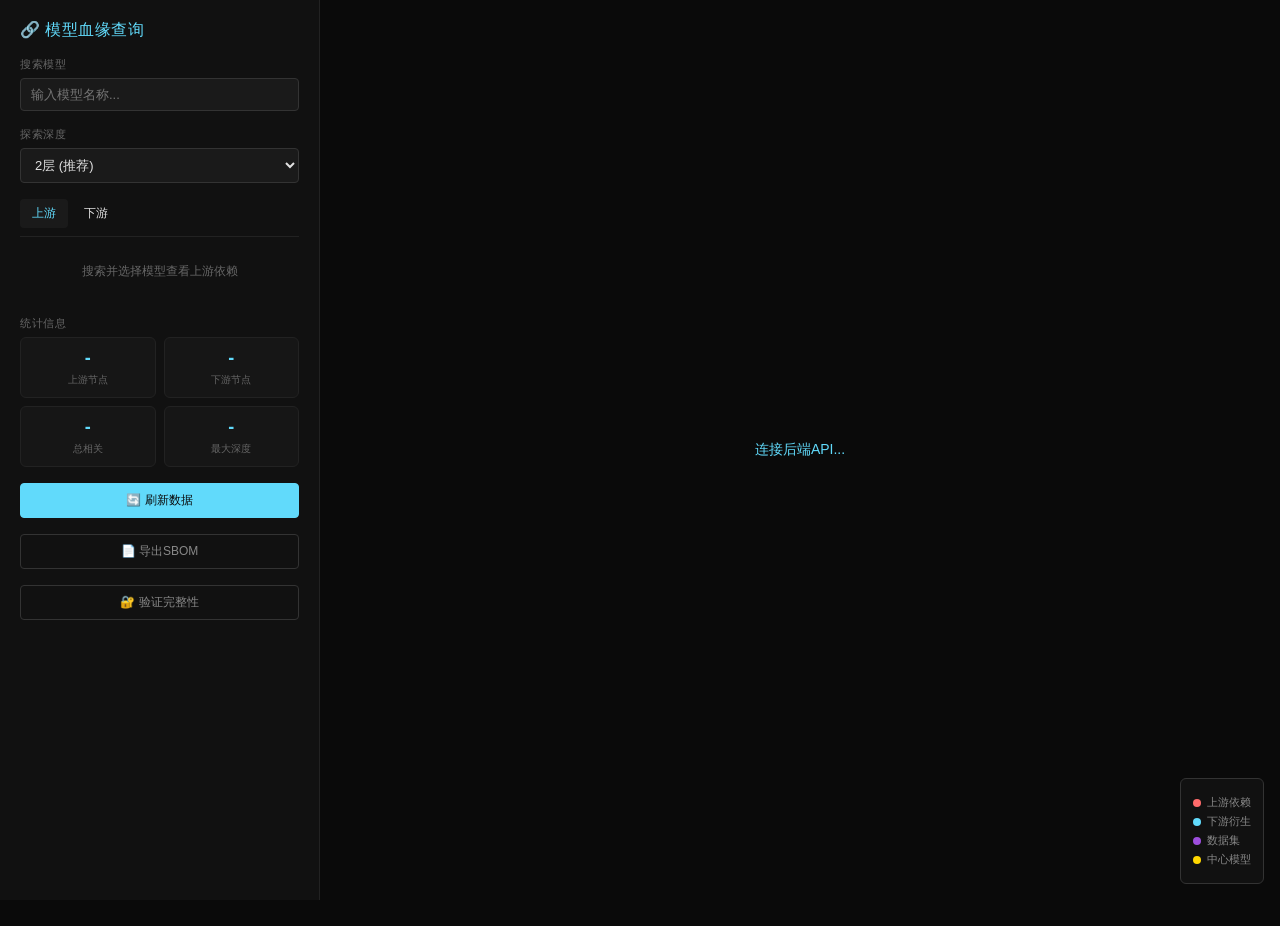
==== index.html @ 1b45a778 "new project" ====
<!DOCTYPE html>
<html lang="zh-CN">

<head>
    <meta charset="UTF-8">
    <meta name="viewport" content="width=device-width, initial-scale=1.0">
    <title>AI模型血缘关系可视化 - API版</title>
    <script src="https://d3js.org/d3.v7.min.js"></script>
    <style>
        * {
            margin: 0;
            padding: 0;
            box-sizing: border-box;
        }

        body {
            font-family: -apple-system, BlinkMacSystemFont, "Segoe UI", Roboto, sans-serif;
            background: #0a0a0a;
            color: #e0e0e0;
            overflow: hidden;
        }

        .container {
            display: flex;
            height: 100vh;
        }

        .sidebar {
            width: 320px;
            background: #111;
            border-right: 1px solid #222;
            padding: 20px;
            overflow-y: auto;
            display: flex;
            flex-direction: column;
            gap: 16px;
        }

        h1 {
            font-size: 16px;
            font-weight: 500;
            color: #61dafb;
            letter-spacing: 0.5px;
        }

        .section {
            display: flex;
            flex-direction: column;
            gap: 6px;
        }

        label {
            font-size: 11px;
            color: #666;
            text-transform: uppercase;
            letter-spacing: 0.5px;
        }

        input,
        select {
            width: 100%;
            padding: 8px 10px;
            background: #1a1a1a;
            border: 1px solid #333;
            border-radius: 4px;
            color: #e0e0e0;
            font-size: 13px;
            outline: none;
        }

        input:focus,
        select:focus {
            border-color: #61dafb;
        }

        .search-results {
            max-height: 200px;
            overflow-y: auto;
            border: 1px solid #222;
            border-radius: 4px;
            background: #0a0a0a;
            margin-top: 4px;
        }

        .search-item {
            padding: 8px 10px;
            cursor: pointer;
            font-size: 12px;
            border-bottom: 1px solid #1a1a1a;
            transition: background 0.2s;
        }

        .search-item:hover {
            background: #1a1a1a;
        }

        .search-item small {
            color: #666;
            display: block;
            margin-top: 2px;
        }

        .btn {
            padding: 8px;
            background: transparent;
            border: 1px solid #333;
            border-radius: 4px;
            color: #888;
            font-size: 12px;
            cursor: pointer;
            transition: all 0.2s;
        }

        .btn:hover {
            border-color: #61dafb;
            color: #61dafb;
        }

        .btn-primary {
            background: #61dafb;
            border-color: #61dafb;
            color: #0a0a0a;
            font-weight: 500;
        }

        .btn-primary:hover {
            background: #4fa8c7;
        }

        .tabs {
            display: flex;
            gap: 4px;
            border-bottom: 1px solid #222;
            padding-bottom: 8px;
        }

        .tab {
            padding: 6px 12px;
            font-size: 12px;
            cursor: pointer;
            border-radius: 4px;
            transition: all 0.2s;
        }

        .tab.active {
            background: #1a1a1a;
            color: #61dafb;
        }

        .tab:hover:not(.active) {
            background: #161616;
        }

        .panel {
            display: none;
            flex-direction: column;
            gap: 8px;
            max-height: 300px;
            overflow-y: auto;
        }

        .panel.active {
            display: flex;
        }

        .relation-card {
            background: #161616;
            border: 1px solid #222;
            border-radius: 6px;
            padding: 10px;
            cursor: pointer;
            transition: all 0.2s;
        }

        .relation-card:hover {
            border-color: #61dafb;
            background: #1a1a1a;
        }

        .relation-card .title {
            font-size: 13px;
            color: #e0e0e0;
            margin-bottom: 4px;
        }

        .relation-card .meta {
            font-size: 11px;
            color: #666;
        }

        .relation-card .badge {
            display: inline-block;
            padding: 2px 6px;
            background: #222;
            border-radius: 3px;
            font-size: 10px;
            color: #888;
            margin-top: 4px;
        }

        .stats-grid {
            display: grid;
            grid-template-columns: 1fr 1fr;
            gap: 8px;
        }

        .stat-box {
            background: #161616;
            border: 1px solid #222;
            border-radius: 6px;
            padding: 10px;
            text-align: center;
        }

        .stat-box .value {
            font-size: 18px;
            font-weight: 600;
            color: #61dafb;
        }

        .stat-box .label {
            font-size: 10px;
            color: #666;
            margin-top: 4px;
        }

        .main {
            flex: 1;
            position: relative;
        }

        #graph {
            width: 100%;
            height: 100%;
        }

        .info-bar {
            position: absolute;
            top: 16px;
            left: 16px;
            background: rgba(17, 17, 17, 0.95);
            border: 1px solid #333;
            border-radius: 6px;
            padding: 12px 16px;
            display: flex;
            gap: 24px;
            backdrop-filter: blur(10px);
        }

        .info-item {
            text-align: center;
        }

        .info-item .value {
            font-size: 18px;
            font-weight: 600;
            color: #61dafb;
        }

        .info-item .label {
            font-size: 10px;
            color: #666;
            margin-top: 2px;
        }

        .tooltip {
            position: absolute;
            background: rgba(17, 17, 17, 0.95);
            border: 1px solid #333;
            border-radius: 6px;
            padding: 12px;
            font-size: 12px;
            pointer-events: none;
            opacity: 0;
            transition: opacity 0.2s;
            max-width: 240px;
            z-index: 1000;
        }

        .tooltip h4 {
            color: #61dafb;
            margin-bottom: 6px;
        }

        .tooltip p {
            color: #666;
            margin: 3px 0;
        }

        .tooltip span {
            color: #e0e0e0;
        }

        .legend {
            position: absolute;
            bottom: 16px;
            right: 16px;
            background: rgba(17, 17, 17, 0.95);
            border: 1px solid #333;
            border-radius: 6px;
            padding: 12px;
        }

        .legend-item {
            display: flex;
            align-items: center;
            gap: 6px;
            margin: 4px 0;
            font-size: 11px;
            color: #888;
        }

        .legend-dot {
            width: 8px;
            height: 8px;
            border-radius: 50%;
        }

        .node {
            cursor: pointer;
            stroke: #0a0a0a;
            stroke-width: 2;
        }

        .node:hover {
            stroke: #61dafb;
            stroke-width: 3;
            filter: drop-shadow(0 0 6px rgba(97, 218, 251, 0.4));
        }

        .node.center {
            stroke: #ffd700;
        }

        .link {
            stroke: #333;
            stroke-width: 1.5;
            fill: none;
        }

        .node-label {
            fill: #888;
            font-size: 10px;
            pointer-events: none;
            text-anchor: middle;
        }

        .arrow {
            fill: #333;
        }

        .loading {
            position: absolute;
            top: 50%;
            left: 50%;
            transform: translate(-50%, -50%);
            color: #61dafb;
            font-size: 14px;
        }

        .error {
            position: absolute;
            top: 50%;
            left: 50%;
            transform: translate(-50%, -50%);
            color: #ff6b6b;
            text-align: center;
            padding: 20px;
        }


        /* 全局美化滚动条（极简隐形风） */
        /* 桌面端显示，移动端自动隐藏 */
        @media (min-width: 768px) {
            ::-webkit-scrollbar {
                width: 6px;
                height: 6px;
            }

            ::-webkit-scrollbar-track {
                background: transparent;
            }

            ::-webkit-scrollbar-thumb {
                background: #ccc;
                border-radius: 3px;
            }

            ::-webkit-scrollbar-thumb:hover {
                background: #aaa;
            }

            /* Firefox */
            * {
                scrollbar-width: thin;
                scrollbar-color: #ccc transparent;
            }
        }

        /* 移动端完全隐藏滚动条，保留滚动 */
        @media (max-width: 767px) {
            ::-webkit-scrollbar {
                display: none;
            }

            * {
                -ms-overflow-style: none;
                scrollbar-width: none;
            }
        }
    </style>
    <base target="_blank">
</head>

<body>
    <div class="container">
        <!-- 侧边栏 -->
        <div class="sidebar">
            <h1>🔗 模型血缘查询</h1>

            <!-- 搜索 -->
            <div class="section">
                <label>搜索模型</label>
                <input type="text" id="searchInput" placeholder="输入模型名称..." autocomplete="off">
                <div class="search-results" id="searchResults" style="display: none;"></div>
            </div>

            <!-- 当前选中 -->
            <div class="section" id="currentModelSection" style="display: none;">
                <label>当前选中</label>
                <div style="background: #1a1a1a; border: 1px solid #333; border-radius: 4px; padding: 10px;">
                    <div id="currentModelName" style="font-size: 14px; color: #61dafb; margin-bottom: 4px;"></div>
                    <div id="currentModelMeta" style="font-size: 11px; color: #666;"></div>
                </div>
            </div>

            <!-- 深度控制 -->
            <div class="section">
                <label>探索深度</label>
                <select id="depthSelect">
                    <option value="1">1层 (直接关系)</option>
                    <option value="2" selected>2层 (推荐)</option>
                    <option value="3">3层</option>
                    <option value="4">4层</option>
                    <option value="5">5层 (完整)</option>
                </select>
            </div>

            <!-- 关系标签页 -->
            <div class="section">
                <div class="tabs">
                    <div class="tab active" data-tab="parents">上游</div>
                    <div class="tab" data-tab="children">下游</div>
                </div>

                <div class="panel active" id="parentsPanel">
                    <div style="color: #666; font-size: 12px; text-align: center; padding: 20px;">
                        搜索并选择模型查看上游依赖
                    </div>
                </div>

                <div class="panel" id="childrenPanel">
                    <div style="color: #666; font-size: 12px; text-align: center; padding: 20px;">
                        搜索并选择模型查看下游衍生
                    </div>
                </div>
            </div>

            <!-- 统计 -->
            <div class="section">
                <label>统计信息</label>
                <div class="stats-grid">
                    <div class="stat-box">
                        <div class="value" id="statAncestors">-</div>
                        <div class="label">上游节点</div>
                    </div>
                    <div class="stat-box">
                        <div class="value" id="statDescendants">-</div>
                        <div class="label">下游节点</div>
                    </div>
                    <div class="stat-box">
                        <div class="value" id="statTotal">-</div>
                        <div class="label">总相关</div>
                    </div>
                    <div class="stat-box">
                        <div class="value" id="statDepth">-</div>
                        <div class="label">最大深度</div>
                    </div>
                </div>
            </div>

            <button class="btn btn-primary" id="refreshBtn">🔄 刷新数据</button>
            <button class="btn" id="exportSbomBtn">📄 导出SBOM</button>
            <button class="btn" id="verifyBtn">🔐 验证完整性</button>
        </div>

        <!-- 主画布 -->
        <div class="main">
            <div class="info-bar" id="infoBar" style="display: none;">
                <div class="info-item">
                    <div class="value" id="infoName">-</div>
                    <div class="label">模型</div>
                </div>
                <div class="info-item">
                    <div class="value" id="infoAuthor">-</div>
                    <div class="label">作者</div>
                </div>
                <div class="info-item">
                    <div class="value" id="infoDownloads">-</div>
                    <div class="label">下载量</div>
                </div>
            </div>

            <div id="graph">
                <div class="loading">连接后端API...</div>
            </div>

            <div class="legend">
                <div class="legend-item">
                    <div class="legend-dot" style="background: #ff6b6b;"></div>
                    <span>上游依赖</span>
                </div>
                <div class="legend-item">
                    <div class="legend-dot" style="background: #61dafb;"></div>
                    <span>下游衍生</span>
                </div>
                <div class="legend-item">
                    <div class="legend-dot" style="background: #9d4edd;"></div>
                    <span>数据集</span>
                </div>
                <div class="legend-item">
                    <div class="legend-dot" style="background: #ffd700;"></div>
                    <span>中心模型</span>
                </div>
            </div>

            <div class="tooltip" id="tooltip"></div>
        </div>
    </div>

    <script>
        // API配置
        const API_BASE = 'http://localhost:5000/api';

        // 状态
        let state = {
            currentModel: null,
            depth: 2,
            lineageData: null,
            searchTimeout: null
        };

        // 初始化SVG
        const width = window.innerWidth - 320;
        const height = window.innerHeight;

        const svg = d3.select("#graph")
            .append("svg")
            .attr("width", width)
            .attr("height", height);

        // 箭头
        svg.append("defs").append("marker")
            .attr("id", "arrow")
            .attr("viewBox", "0 -5 10 10")
            .attr("refX", 20)
            .attr("refY", 0)
            .attr("markerWidth", 6)
            .attr("markerHeight", 6)
            .attr("orient", "auto")
            .append("path")
            .attr("d", "M0,-5L10,0L0,5")
            .attr("class", "arrow");

        const g = svg.append("g");

        const zoom = d3.zoom()
            .scaleExtent([0.1, 4])
            .on("zoom", (e) => g.attr("transform", e.transform));

        svg.call(zoom);

        const loadingDiv = d3.select("#graph").select(".loading");

        // API调用
        async function fetchAPI(endpoint) {
            try {
                const response = await fetch(`${API_BASE}${endpoint}`);
                if (!response.ok) throw new Error(`HTTP ${response.status}`);
                return await response.json();
            } catch (error) {
                console.error('API Error:', error);
                showError(`API连接失败: ${error.message}<br>请确保后端服务已启动: python app.py`);
                return null;
            }
        }

        function showError(msg) {
            d3.select("#graph").html(`<div class="error">${msg}</div>`);
        }

        // 搜索功能
        document.getElementById('searchInput').addEventListener('input', (e) => {
            clearTimeout(state.searchTimeout);
            const query = e.target.value.trim();

            if (!query) {
                document.getElementById('searchResults').style.display = 'none';
                return;
            }

            state.searchTimeout = setTimeout(async () => {
                const models = await fetchAPI(`/models?q=${encodeURIComponent(query)}`);
                if (models) {
                    renderSearchResults(models);
                }
            }, 300);
        });

        function renderSearchResults(models) {
            const container = document.getElementById('searchResults');
            if (models.length === 0) {
                container.innerHTML = '<div class="search-item">未找到匹配模型</div>';
            } else {
                container.innerHTML = models.map(m => `
          <div class="search-item" data-model="${m}">
            <div>${m.split('/').pop()}</div>
            <small>${m}</small>
          </div>
        `).join('');

                container.querySelectorAll('.search-item').forEach(item => {
                    item.addEventListener('click', () => {
                        selectModel(item.dataset.model);
                        container.style.display = 'none';
                        document.getElementById('searchInput').value = '';
                    });
                });
            }
            container.style.display = 'block';
        }

        // 选择模型
        async function selectModel(modelId) {
            state.currentModel = modelId;
            const depth = parseInt(document.getElementById('depthSelect').value);

            // 加载血缘数据
            const data = await fetchAPI(`/model/${encodeURIComponent(modelId)}/lineage?depth=${depth}`);
            if (!data) return;

            state.lineageData = data;

            // 更新UI
            updateSidebar(data);
            updateInfoBar(data.model);
            renderGraph(data);
        }

        function updateSidebar(data) {
            // 当前模型
            document.getElementById('currentModelSection').style.display = 'block';
            document.getElementById('currentModelName').textContent = data.model.id.split('/').pop();
            document.getElementById('currentModelMeta').textContent = `${data.model.author} · ${data.model.params} · ${formatDownloads(data.model.downloads)}`;

            // 统计
            document.getElementById('statAncestors').textContent = data.stats.ancestors_count;
            document.getElementById('statDescendants').textContent = data.stats.descendants_count;
            document.getElementById('statTotal').textContent = data.stats.total_related;
            document.getElementById('statDepth').textContent = data.stats.depth || document.getElementById('depthSelect').value;

            // 上游面板
            const parentsPanel = document.getElementById('parentsPanel');
            if (data.ancestors.length === 0) {
                parentsPanel.innerHTML = '<div style="color: #666; font-size: 12px; text-align: center; padding: 20px;">无上游依赖</div>';
            } else {
                parentsPanel.innerHTML = data.ancestors.map(a => `
          <div class="relation-card" data-model="${a.id}">
            <div class="title">${a.id.split('/').pop()}</div>
            <div class="meta">${a.info.author} · ${formatDownloads(a.info.downloads)}</div>
            <span class="badge">${a.relation} · 深度${a.depth}</span>
          </div>
        `).join('');
            }

            // 下游面板
            const childrenPanel = document.getElementById('childrenPanel');
            if (data.descendants.length === 0) {
                childrenPanel.innerHTML = '<div style="color: #666; font-size: 12px; text-align: center; padding: 20px;">无下游衍生</div>';
            } else {
                childrenPanel.innerHTML = data.descendants.map(d => `
          <div class="relation-card" data-model="${d.id}">
            <div class="title">${d.id.split('/').pop()}</div>
            <div class="meta">${d.info.author} · ${formatDownloads(d.info.downloads)}</div>
            <span class="badge">${d.relation} · 深度${d.depth}</span>
          </div>
        `).join('');
            }

            // 绑定卡片点击
            document.querySelectorAll('.relation-card').forEach(card => {
                card.addEventListener('click', () => {
                    selectModel(card.dataset.model);
                });
            });
        }

        function updateInfoBar(model) {
            document.getElementById('infoBar').style.display = 'flex';
            document.getElementById('infoName').textContent = model.id.split('/').pop();
            document.getElementById('infoAuthor').textContent = model.author;
            document.getElementById('infoDownloads').textContent = formatDownloads(model.downloads);
        }

        function formatDownloads(num) {
            if (num >= 1000000) return (num / 1000000).toFixed(1) + 'M';
            if (num >= 1000) return (num / 1000).toFixed(0) + 'K';
            return num.toString();
        }

        // 修改后的 renderGraph 函数 - 严格使用后端返回的 parent_id

        function renderGraph(data) {
            if (!loadingDiv.empty()) {
                loadingDiv.style('display', 'none');
            }

            // 构建节点映射
            const nodeMap = new Map();
            const centerId = data.model.id;

            // 中心节点
            nodeMap.set(centerId, {
                ...data.model,
                id: centerId,
                isCenter: true,
                depth: 0
            });

            // 添加祖先节点（上游）- 深度为负
            data.ancestors.forEach(a => {
                if (!nodeMap.has(a.id)) {
                    nodeMap.set(a.id, {
                        ...a.info,
                        id: a.id,
                        isCenter: false,
                        depth: -a.depth,
                        relation: a.relation,
                        // 严格使用后端返回的 parent_id
                        parentId: a.parent_id
                    });
                }
            });

            // 添加后代节点（下游）- 深度为正
            data.descendants.forEach(d => {
                if (!nodeMap.has(d.id)) {
                    nodeMap.set(d.id, {
                        ...d.info,
                        id: d.id,
                        isCenter: false,
                        depth: d.depth,
                        relation: d.relation,
                        // 严格使用后端返回的 parent_id
                        parentId: d.parent_id
                    });
                }
            });

            const allNodes = Array.from(nodeMap.values());

            // 构建边 - 严格根据 parentId 连接
            const links = [];
            allNodes.forEach(node => {
                // 只为中心节点以外的节点创建边，且 parentId 必须存在且在 nodeMap 中
                if (!node.isCenter && node.parentId && nodeMap.has(node.parentId)) {
                    links.push({
                        source: node.parentId,
                        target: node.id,
                        relation: node.relation
                    });
                }
            });

            // 调试输出 - 检查连接关系
            console.log("Links:", links.map(l => `${l.source} -> ${l.target}`));
            console.log("Ancestors parent_id:", data.ancestors.map(a => `${a.id}(depth=${a.depth}): parent=${a.parent_id}`));
            console.log("Descendants parent_id:", data.descendants.map(d => `${d.id}(depth=${d.depth}): parent=${d.parent_id}`));

            // 清除旧内容
            g.selectAll("*").remove();

            // 树状布局计算
            const levelWidth = 220;
            const nodeHeight = 80;

            // 按深度分组
            const nodesByDepth = new Map();
            allNodes.forEach(node => {
                const d = node.depth;
                if (!nodesByDepth.has(d)) nodesByDepth.set(d, []);
                nodesByDepth.get(d).push(node);
            });

            // 计算位置 - 确保同层节点不重叠
            const centerX = width / 2;
            const centerY = height / 2;
            const depthKeys = Array.from(nodesByDepth.keys()).sort((a, b) => a - b);

            depthKeys.forEach(depth => {
                const nodesAtDepth = nodesByDepth.get(depth);
                const x = centerX + depth * levelWidth;
                const totalHeight = (nodesAtDepth.length - 1) * nodeHeight;
                const startY = centerY - totalHeight / 2;

                nodesAtDepth.forEach((node, i) => {
                    node.x = x;
                    node.y = startY + i * nodeHeight;
                });
            });

            // 绘制连线 - 使用贝塞尔曲线
            const link = g.selectAll(".link")
                .data(links)
                .enter()
                .append("path")
                .attr("class", "link")
                .attr("d", d => {
                    const source = nodeMap.get(d.source);
                    const target = nodeMap.get(d.target);
                    if (!source || !target) return "";

                    // 水平贝塞尔曲线
                    const dx = target.x - source.x;
                    return `M${source.x},${source.y} 
                    C${source.x + dx * 0.5},${source.y} 
                     ${target.x - dx * 0.5},${target.y} 
                     ${target.x},${target.y}`;
                })
                .attr("marker-end", "url(#arrow)");

            // 绘制节点组
            const node = g.selectAll(".node-group")
                .data(allNodes)
                .enter()
                .append("g")
                .attr("class", "node-group")
                .attr("transform", d => `translate(${d.x}, ${d.y})`)
                .on("click", (e, d) => {
                    if (!d.isCenter) selectModel(d.id);
                })
                .on("mouseover", (e, d) => {
                    const tooltip = document.getElementById('tooltip');
                    tooltip.innerHTML = `
                <h4>${d.id}</h4>
                <p>类型: <span>${d.type}</span></p>
                <p>作者: <span>${d.author}</span></p>
                <p>参数: <span>${d.params}</span></p>
                <p>下载: <span>${d.downloads?.toLocaleString()}</span></p>
                <p>许可: <span>${d.license}</span></p>
                ${d.relation ? `<p>关系: <span>${d.relation}</span></p>` : ''}
                ${d.depth !== 0 ? `<p>层级: <span>${d.depth > 0 ? '下游' : '上游'} ${Math.abs(d.depth)}</span></p>` : ''}
            `;
                    tooltip.style.left = (e.pageX + 10) + 'px';
                    tooltip.style.top = (e.pageY + 10) + 'px';
                    tooltip.style.opacity = 1;

                    // 高亮相关连线
                    link.style("stroke", l =>
                        l.source === d.id || l.target === d.id ? "#61dafb" : "#333"
                    ).style("stroke-opacity", l =>
                        l.source === d.id || l.target === d.id ? 1 : 0.3
                    );
                })
                .on("mouseout", () => {
                    document.getElementById('tooltip').style.opacity = 0;
                    link.style("stroke", "#333").style("stroke-opacity", 1);
                });

            // 节点圆圈
            node.append("circle")
                .attr("class", d => `node ${d.isCenter ? 'center' : ''}`)
                .attr("r", d => {
                    if (d.isCenter) return 28;
                    const baseSize = Math.max(8, 16 - Math.abs(d.depth) * 2);
                    const popularityBonus = Math.min(6, ((d.downloads || 0) / 1000000));
                    return baseSize + popularityBonus;
                })
                .attr("fill", d => {
                    if (d.isCenter) return "#ffd700";
                    if (d.type === 'dataset') return "#9d4edd";
                    if (d.depth < 0) return "#ff6b6b";  // 上游 - 红色
                    return "#61dafb";  // 下游 - 蓝色
                });

            // 节点标签
            node.append("text")
                .attr("class", "node-label")
                .attr("y", d => {
                    const r = d.isCenter ? 28 : Math.max(8, 16 - Math.abs(d.depth) * 2) + 6;
                    return r + 12;
                })
                .style("font-size", d => d.isCenter ? "12px" : `${Math.max(9, 11 - Math.abs(d.depth))}px`)
                .style("fill", d => d.isCenter ? "#ffd700" : "#888")
                .text(d => d.id.split('/').pop());
        }

        // 标签切换
        document.querySelectorAll('.tab').forEach(tab => {
            tab.addEventListener('click', () => {
                document.querySelectorAll('.tab').forEach(t => t.classList.remove('active'));
                document.querySelectorAll('.panel').forEach(p => p.classList.remove('active'));
                tab.classList.add('active');
                document.getElementById(tab.dataset.tab + 'Panel').classList.add('active');
            });
        });

        // 深度切换
        document.getElementById('depthSelect').addEventListener('change', (e) => {
            if (state.currentModel) {
                selectModel(state.currentModel);
            }
        });

        // 刷新
        document.getElementById('refreshBtn').addEventListener('click', () => {
            if (state.currentModel) {
                selectModel(state.currentModel);
            }
        });

        // 导出SBOM
        document.getElementById('exportSbomBtn').addEventListener('click', async () => {
            if (!state.currentModel) {
                alert('请先选择一个模型');
                return;
            }

            const sbomData = await fetchAPI(`/model/${encodeURIComponent(state.currentModel)}/sbom`);
            if (sbomData) {
                // 下载SBOM JSON文件
                const dataStr = JSON.stringify(sbomData, null, 2);
                const dataBlob = new Blob([dataStr], { type: 'application/json' });
                const url = URL.createObjectURL(dataBlob);
                const link = document.createElement('a');
                link.href = url;
                link.download = `sbom-${state.currentModel.replace('/', '-')}.json`;
                document.body.appendChild(link);
                link.click();
                document.body.removeChild(link);
                URL.revokeObjectURL(url);
            }
        });

        // 验证完整性
        document.getElementById('verifyBtn').addEventListener('click', async () => {
            if (!state.currentModel) {
                alert('请先选择一个模型');
                return;
            }

            const verificationData = await fetchAPI(`/model/${encodeURIComponent(state.currentModel)}/verify`);
            if (verificationData) {
                const message = `
模型完整性验证结果:
模型: ${verificationData.model_id}
哈希: ${verificationData.model_hash}
状态: ${verificationData.verification_status}
血缘完整性: ${verificationData.lineage_integrity ? '通过' : '失败'}
时间戳: ${verificationData.timestamp}

详细信息:
上游依赖: ${verificationData.details.ancestors_count || 0}
下游衍生: ${verificationData.details.descendants_count || 0}
总关系数: ${verificationData.details.total_relations || 0}
                `;
                alert(message);
            }
        });

        // 窗口调整
        window.addEventListener('resize', () => {
            const newWidth = window.innerWidth - 320;
            const newHeight = window.innerHeight;
            svg.attr("width", newWidth).attr("height", newHeight);
            if (state.lineageData) {
                renderGraph(state.lineageData);
            }
        });

        // 初始化检查
        fetchAPI('/health').then(data => {
            if (data && !loadingDiv.empty()) {
                loadingDiv.text('搜索模型开始探索...');
            }
        });
    </script>
</body>

</html>
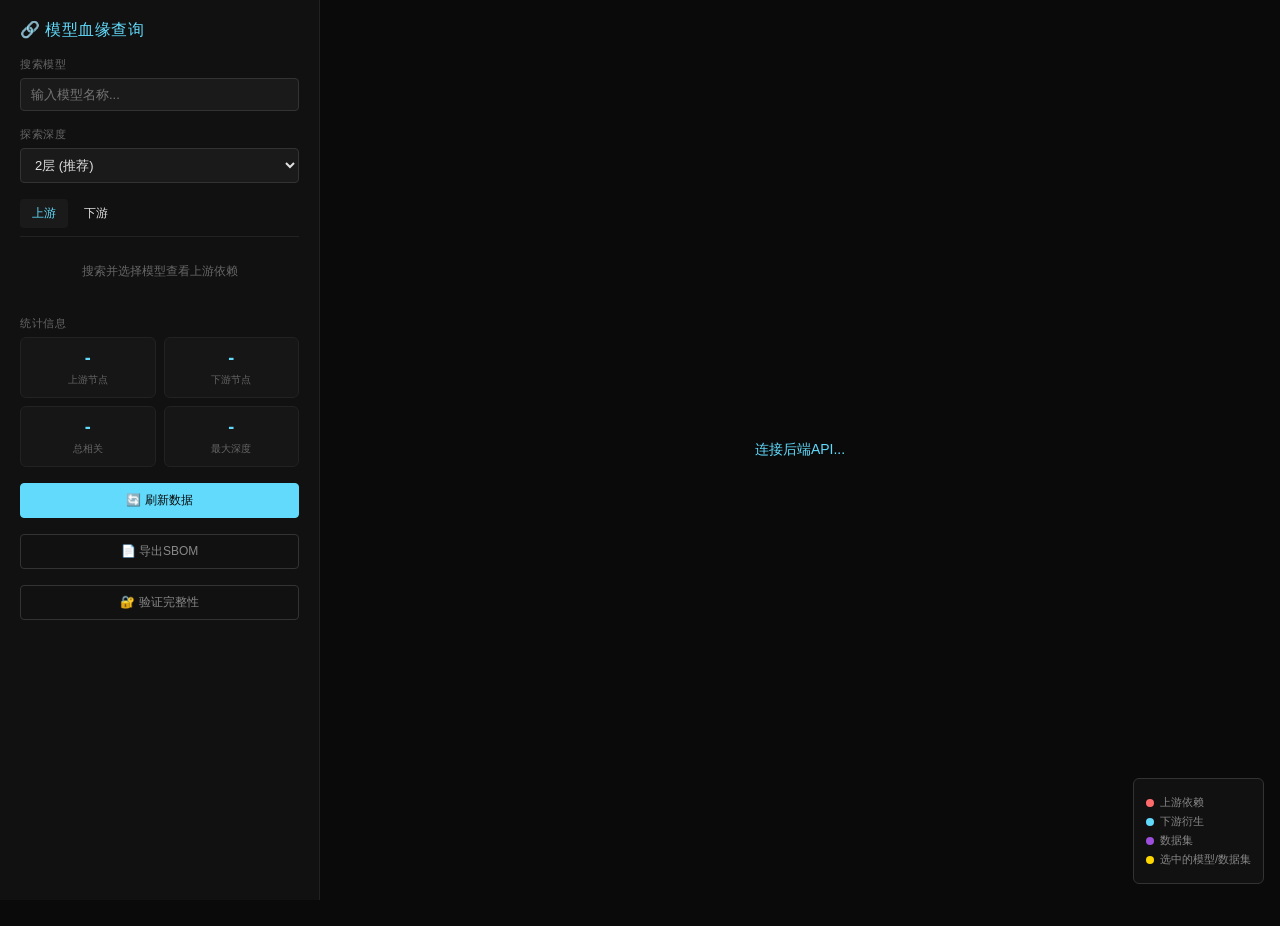
==== commit 9b12bc73: "Merge 9dec48329383efa9992b3f65ff1d9d53c19c33de into eb69ecf0c96250ffcb0ac832858232fdeff07fe7" ====
--- a/index.html
+++ b/index.html
@@ -499,7 +499,7 @@
             <div class="info-bar" id="infoBar" style="display: none;">
                 <div class="info-item">
                     <div class="value" id="infoName">-</div>
-                    <div class="label">模型</div>
+                    <div class="label">模型/数据集</div>
                 </div>
                 <div class="info-item">
                     <div class="value" id="infoAuthor">-</div>
@@ -530,7 +530,7 @@
                 </div>
                 <div class="legend-item">
                     <div class="legend-dot" style="background: #ffd700;"></div>
-                    <span>中心模型</span>
+                    <span>选中的模型/数据集</span>
                 </div>
             </div>
 
@@ -855,7 +855,7 @@
                 <h4>${d.id}</h4>
                 <p>类型: <span>${d.type}</span></p>
                 <p>作者: <span>${d.author}</span></p>
-                <p>参数: <span>${d.params}</span></p>
+                <p>任务: <span>${d.task}</span></p>
                 <p>下载: <span>${d.downloads?.toLocaleString()}</span></p>
                 <p>许可: <span>${d.license}</span></p>
                 ${d.relation ? `<p>关系: <span>${d.relation}</span></p>` : ''}
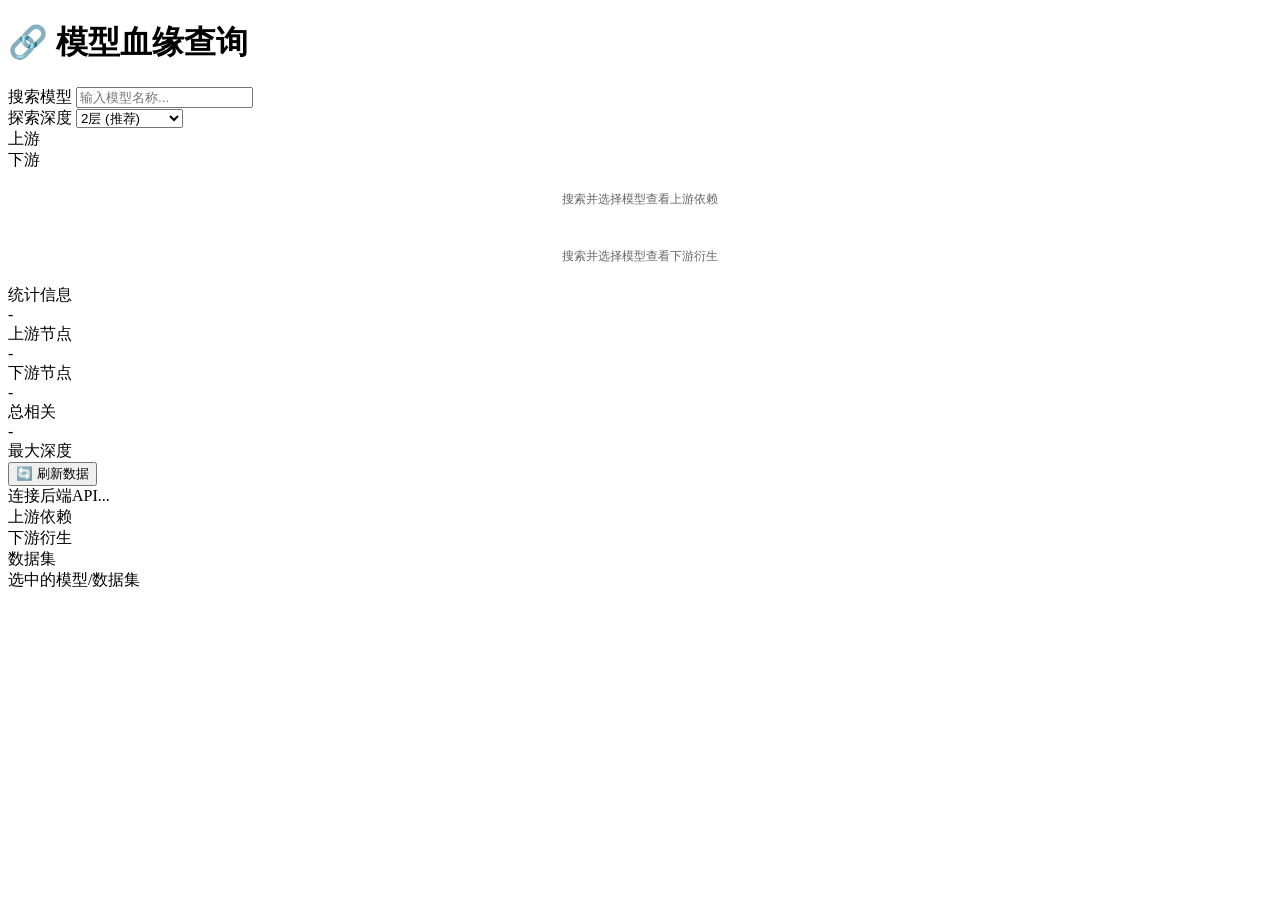
==== commit 5f1c460a: "分拆css和js" ====
--- a/index.html
+++ b/index.html
@@ -6,409 +6,7 @@
     <meta name="viewport" content="width=device-width, initial-scale=1.0">
     <title>AI模型血缘关系可视化 - API版</title>
     <script src="https://d3js.org/d3.v7.min.js"></script>
-    <style>
-        * {
-            margin: 0;
-            padding: 0;
-            box-sizing: border-box;
-        }
-
-        body {
-            font-family: -apple-system, BlinkMacSystemFont, "Segoe UI", Roboto, sans-serif;
-            background: #0a0a0a;
-            color: #e0e0e0;
-            overflow: hidden;
-        }
-
-        .container {
-            display: flex;
-            height: 100vh;
-        }
-
-        .sidebar {
-            width: 320px;
-            background: #111;
-            border-right: 1px solid #222;
-            padding: 20px;
-            overflow-y: auto;
-            display: flex;
-            flex-direction: column;
-            gap: 16px;
-        }
-
-        h1 {
-            font-size: 16px;
-            font-weight: 500;
-            color: #61dafb;
-            letter-spacing: 0.5px;
-        }
-
-        .section {
-            display: flex;
-            flex-direction: column;
-            gap: 6px;
-        }
-
-        label {
-            font-size: 11px;
-            color: #666;
-            text-transform: uppercase;
-            letter-spacing: 0.5px;
-        }
-
-        input,
-        select {
-            width: 100%;
-            padding: 8px 10px;
-            background: #1a1a1a;
-            border: 1px solid #333;
-            border-radius: 4px;
-            color: #e0e0e0;
-            font-size: 13px;
-            outline: none;
-        }
-
-        input:focus,
-        select:focus {
-            border-color: #61dafb;
-        }
-
-        .search-results {
-            max-height: 200px;
-            overflow-y: auto;
-            border: 1px solid #222;
-            border-radius: 4px;
-            background: #0a0a0a;
-            margin-top: 4px;
-        }
-
-        .search-item {
-            padding: 8px 10px;
-            cursor: pointer;
-            font-size: 12px;
-            border-bottom: 1px solid #1a1a1a;
-            transition: background 0.2s;
-        }
-
-        .search-item:hover {
-            background: #1a1a1a;
-        }
-
-        .search-item small {
-            color: #666;
-            display: block;
-            margin-top: 2px;
-        }
-
-        .btn {
-            padding: 8px;
-            background: transparent;
-            border: 1px solid #333;
-            border-radius: 4px;
-            color: #888;
-            font-size: 12px;
-            cursor: pointer;
-            transition: all 0.2s;
-        }
-
-        .btn:hover {
-            border-color: #61dafb;
-            color: #61dafb;
-        }
-
-        .btn-primary {
-            background: #61dafb;
-            border-color: #61dafb;
-            color: #0a0a0a;
-            font-weight: 500;
-        }
-
-        .btn-primary:hover {
-            background: #4fa8c7;
-        }
-
-        .tabs {
-            display: flex;
-            gap: 4px;
-            border-bottom: 1px solid #222;
-            padding-bottom: 8px;
-        }
-
-        .tab {
-            padding: 6px 12px;
-            font-size: 12px;
-            cursor: pointer;
-            border-radius: 4px;
-            transition: all 0.2s;
-        }
-
-        .tab.active {
-            background: #1a1a1a;
-            color: #61dafb;
-        }
-
-        .tab:hover:not(.active) {
-            background: #161616;
-        }
-
-        .panel {
-            display: none;
-            flex-direction: column;
-            gap: 8px;
-            max-height: 300px;
-            overflow-y: auto;
-        }
-
-        .panel.active {
-            display: flex;
-        }
-
-        .relation-card {
-            background: #161616;
-            border: 1px solid #222;
-            border-radius: 6px;
-            padding: 10px;
-            cursor: pointer;
-            transition: all 0.2s;
-        }
-
-        .relation-card:hover {
-            border-color: #61dafb;
-            background: #1a1a1a;
-        }
-
-        .relation-card .title {
-            font-size: 13px;
-            color: #e0e0e0;
-            margin-bottom: 4px;
-        }
-
-        .relation-card .meta {
-            font-size: 11px;
-            color: #666;
-        }
-
-        .relation-card .badge {
-            display: inline-block;
-            padding: 2px 6px;
-            background: #222;
-            border-radius: 3px;
-            font-size: 10px;
-            color: #888;
-            margin-top: 4px;
-        }
-
-        .stats-grid {
-            display: grid;
-            grid-template-columns: 1fr 1fr;
-            gap: 8px;
-        }
-
-        .stat-box {
-            background: #161616;
-            border: 1px solid #222;
-            border-radius: 6px;
-            padding: 10px;
-            text-align: center;
-        }
-
-        .stat-box .value {
-            font-size: 18px;
-            font-weight: 600;
-            color: #61dafb;
-        }
-
-        .stat-box .label {
-            font-size: 10px;
-            color: #666;
-            margin-top: 4px;
-        }
-
-        .main {
-            flex: 1;
-            position: relative;
-        }
-
-        #graph {
-            width: 100%;
-            height: 100%;
-        }
-
-        .info-bar {
-            position: absolute;
-            top: 16px;
-            left: 16px;
-            background: rgba(17, 17, 17, 0.95);
-            border: 1px solid #333;
-            border-radius: 6px;
-            padding: 12px 16px;
-            display: flex;
-            gap: 24px;
-            backdrop-filter: blur(10px);
-        }
-
-        .info-item {
-            text-align: center;
-        }
-
-        .info-item .value {
-            font-size: 18px;
-            font-weight: 600;
-            color: #61dafb;
-        }
-
-        .info-item .label {
-            font-size: 10px;
-            color: #666;
-            margin-top: 2px;
-        }
-
-        .tooltip {
-            position: absolute;
-            background: rgba(17, 17, 17, 0.95);
-            border: 1px solid #333;
-            border-radius: 6px;
-            padding: 12px;
-            font-size: 12px;
-            pointer-events: none;
-            opacity: 0;
-            transition: opacity 0.2s;
-            max-width: 240px;
-            z-index: 1000;
-        }
-
-        .tooltip h4 {
-            color: #61dafb;
-            margin-bottom: 6px;
-        }
-
-        .tooltip p {
-            color: #666;
-            margin: 3px 0;
-        }
-
-        .tooltip span {
-            color: #e0e0e0;
-        }
-
-        .legend {
-            position: absolute;
-            bottom: 16px;
-            right: 16px;
-            background: rgba(17, 17, 17, 0.95);
-            border: 1px solid #333;
-            border-radius: 6px;
-            padding: 12px;
-        }
-
-        .legend-item {
-            display: flex;
-            align-items: center;
-            gap: 6px;
-            margin: 4px 0;
-            font-size: 11px;
-            color: #888;
-        }
-
-        .legend-dot {
-            width: 8px;
-            height: 8px;
-            border-radius: 50%;
-        }
-
-        .node {
-            cursor: pointer;
-            stroke: #0a0a0a;
-            stroke-width: 2;
-        }
-
-        .node:hover {
-            stroke: #61dafb;
-            stroke-width: 3;
-            filter: drop-shadow(0 0 6px rgba(97, 218, 251, 0.4));
-        }
-
-        .node.center {
-            stroke: #ffd700;
-        }
-
-        .link {
-            stroke: #333;
-            stroke-width: 1.5;
-            fill: none;
-        }
-
-        .node-label {
-            fill: #888;
-            font-size: 10px;
-            pointer-events: none;
-            text-anchor: middle;
-        }
-
-        .arrow {
-            fill: #333;
-        }
-
-        .loading {
-            position: absolute;
-            top: 50%;
-            left: 50%;
-            transform: translate(-50%, -50%);
-            color: #61dafb;
-            font-size: 14px;
-        }
-
-        .error {
-            position: absolute;
-            top: 50%;
-            left: 50%;
-            transform: translate(-50%, -50%);
-            color: #ff6b6b;
-            text-align: center;
-            padding: 20px;
-        }
-
-
-        /* 全局美化滚动条（极简隐形风） */
-        /* 桌面端显示，移动端自动隐藏 */
-        @media (min-width: 768px) {
-            ::-webkit-scrollbar {
-                width: 6px;
-                height: 6px;
-            }
-
-            ::-webkit-scrollbar-track {
-                background: transparent;
-            }
-
-            ::-webkit-scrollbar-thumb {
-                background: #ccc;
-                border-radius: 3px;
-            }
-
-            ::-webkit-scrollbar-thumb:hover {
-                background: #aaa;
-            }
-
-            /* Firefox */
-            * {
-                scrollbar-width: thin;
-                scrollbar-color: #ccc transparent;
-            }
-        }
-
-        /* 移动端完全隐藏滚动条，保留滚动 */
-        @media (max-width: 767px) {
-            ::-webkit-scrollbar {
-                display: none;
-            }
-
-            * {
-                -ms-overflow-style: none;
-                scrollbar-width: none;
-            }
-        }
-    </style>
+    <link rel="stylesheet" href="static/styles.css">
     <base target="_blank">
 </head>
 
@@ -490,8 +88,6 @@
             </div>
 
             <button class="btn btn-primary" id="refreshBtn">🔄 刷新数据</button>
-            <button class="btn" id="exportSbomBtn">📄 导出SBOM</button>
-            <button class="btn" id="verifyBtn">🔐 验证完整性</button>
         </div>
 
         <!-- 主画布 -->
@@ -538,463 +134,7 @@
         </div>
     </div>
 
-    <script>
-        // API配置
-        const API_BASE = 'http://localhost:5000/api';
-
-        // 状态
-        let state = {
-            currentModel: null,
-            depth: 2,
-            lineageData: null,
-            searchTimeout: null
-        };
-
-        // 初始化SVG
-        const width = window.innerWidth - 320;
-        const height = window.innerHeight;
-
-        const svg = d3.select("#graph")
-            .append("svg")
-            .attr("width", width)
-            .attr("height", height);
-
-        // 箭头
-        svg.append("defs").append("marker")
-            .attr("id", "arrow")
-            .attr("viewBox", "0 -5 10 10")
-            .attr("refX", 20)
-            .attr("refY", 0)
-            .attr("markerWidth", 6)
-            .attr("markerHeight", 6)
-            .attr("orient", "auto")
-            .append("path")
-            .attr("d", "M0,-5L10,0L0,5")
-            .attr("class", "arrow");
-
-        const g = svg.append("g");
-
-        const zoom = d3.zoom()
-            .scaleExtent([0.1, 4])
-            .on("zoom", (e) => g.attr("transform", e.transform));
-
-        svg.call(zoom);
-
-        const loadingDiv = d3.select("#graph").select(".loading");
-
-        // API调用
-        async function fetchAPI(endpoint) {
-            try {
-                const response = await fetch(`${API_BASE}${endpoint}`);
-                if (!response.ok) throw new Error(`HTTP ${response.status}`);
-                return await response.json();
-            } catch (error) {
-                console.error('API Error:', error);
-                showError(`API连接失败: ${error.message}<br>请确保后端服务已启动: python app.py`);
-                return null;
-            }
-        }
-
-        function showError(msg) {
-            d3.select("#graph").html(`<div class="error">${msg}</div>`);
-        }
-
-        // 搜索功能
-        document.getElementById('searchInput').addEventListener('input', (e) => {
-            clearTimeout(state.searchTimeout);
-            const query = e.target.value.trim();
-
-            if (!query) {
-                document.getElementById('searchResults').style.display = 'none';
-                return;
-            }
-
-            state.searchTimeout = setTimeout(async () => {
-                const models = await fetchAPI(`/models?q=${encodeURIComponent(query)}`);
-                if (models) {
-                    renderSearchResults(models);
-                }
-            }, 300);
-        });
-
-        function renderSearchResults(models) {
-            const container = document.getElementById('searchResults');
-            if (models.length === 0) {
-                container.innerHTML = '<div class="search-item">未找到匹配模型</div>';
-            } else {
-                container.innerHTML = models.map(m => `
-          <div class="search-item" data-model="${m}">
-            <div>${m.split('/').pop()}</div>
-            <small>${m}</small>
-          </div>
-        `).join('');
-
-                container.querySelectorAll('.search-item').forEach(item => {
-                    item.addEventListener('click', () => {
-                        selectModel(item.dataset.model);
-                        container.style.display = 'none';
-                        document.getElementById('searchInput').value = '';
-                    });
-                });
-            }
-            container.style.display = 'block';
-        }
-
-        // 选择模型
-        async function selectModel(modelId) {
-            state.currentModel = modelId;
-            const depth = parseInt(document.getElementById('depthSelect').value);
-
-            // 加载血缘数据
-            const data = await fetchAPI(`/model/${encodeURIComponent(modelId)}/lineage?depth=${depth}`);
-            if (!data) return;
-
-            state.lineageData = data;
-
-            // 更新UI
-            updateSidebar(data);
-            updateInfoBar(data.model);
-            renderGraph(data);
-        }
-
-        function updateSidebar(data) {
-            // 当前模型
-            document.getElementById('currentModelSection').style.display = 'block';
-            document.getElementById('currentModelName').textContent = data.model.id.split('/').pop();
-            document.getElementById('currentModelMeta').textContent = `${data.model.author} · ${data.model.params} · ${formatDownloads(data.model.downloads)}`;
-
-            // 统计
-            document.getElementById('statAncestors').textContent = data.stats.ancestors_count;
-            document.getElementById('statDescendants').textContent = data.stats.descendants_count;
-            document.getElementById('statTotal').textContent = data.stats.total_related;
-            document.getElementById('statDepth').textContent = data.stats.depth || document.getElementById('depthSelect').value;
-
-            // 上游面板
-            const parentsPanel = document.getElementById('parentsPanel');
-            if (data.ancestors.length === 0) {
-                parentsPanel.innerHTML = '<div style="color: #666; font-size: 12px; text-align: center; padding: 20px;">无上游依赖</div>';
-            } else {
-                parentsPanel.innerHTML = data.ancestors.map(a => `
-          <div class="relation-card" data-model="${a.id}">
-            <div class="title">${a.id.split('/').pop()}</div>
-            <div class="meta">${a.info.author} · ${formatDownloads(a.info.downloads)}</div>
-            <span class="badge">${a.relation} · 深度${a.depth}</span>
-          </div>
-        `).join('');
-            }
-
-            // 下游面板
-            const childrenPanel = document.getElementById('childrenPanel');
-            if (data.descendants.length === 0) {
-                childrenPanel.innerHTML = '<div style="color: #666; font-size: 12px; text-align: center; padding: 20px;">无下游衍生</div>';
-            } else {
-                childrenPanel.innerHTML = data.descendants.map(d => `
-          <div class="relation-card" data-model="${d.id}">
-            <div class="title">${d.id.split('/').pop()}</div>
-            <div class="meta">${d.info.author} · ${formatDownloads(d.info.downloads)}</div>
-            <span class="badge">${d.relation} · 深度${d.depth}</span>
-          </div>
-        `).join('');
-            }
-
-            // 绑定卡片点击
-            document.querySelectorAll('.relation-card').forEach(card => {
-                card.addEventListener('click', () => {
-                    selectModel(card.dataset.model);
-                });
-            });
-        }
-
-        function updateInfoBar(model) {
-            document.getElementById('infoBar').style.display = 'flex';
-            document.getElementById('infoName').textContent = model.id.split('/').pop();
-            document.getElementById('infoAuthor').textContent = model.author;
-            document.getElementById('infoDownloads').textContent = formatDownloads(model.downloads);
-        }
-
-        function formatDownloads(num) {
-            if (num >= 1000000) return (num / 1000000).toFixed(1) + 'M';
-            if (num >= 1000) return (num / 1000).toFixed(0) + 'K';
-            return num.toString();
-        }
-
-        // 修改后的 renderGraph 函数 - 严格使用后端返回的 parent_id
-
-        function renderGraph(data) {
-            if (!loadingDiv.empty()) {
-                loadingDiv.style('display', 'none');
-            }
-
-            // 构建节点映射
-            const nodeMap = new Map();
-            const centerId = data.model.id;
-
-            // 中心节点
-            nodeMap.set(centerId, {
-                ...data.model,
-                id: centerId,
-                isCenter: true,
-                depth: 0
-            });
-
-            // 添加祖先节点（上游）- 深度为负
-            data.ancestors.forEach(a => {
-                if (!nodeMap.has(a.id)) {
-                    nodeMap.set(a.id, {
-                        ...a.info,
-                        id: a.id,
-                        isCenter: false,
-                        depth: -a.depth,
-                        relation: a.relation,
-                        // 严格使用后端返回的 parent_id
-                        parentId: a.parent_id
-                    });
-                }
-            });
-
-            // 添加后代节点（下游）- 深度为正
-            data.descendants.forEach(d => {
-                if (!nodeMap.has(d.id)) {
-                    nodeMap.set(d.id, {
-                        ...d.info,
-                        id: d.id,
-                        isCenter: false,
-                        depth: d.depth,
-                        relation: d.relation,
-                        // 严格使用后端返回的 parent_id
-                        parentId: d.parent_id
-                    });
-                }
-            });
-
-            const allNodes = Array.from(nodeMap.values());
-
-            // 构建边 - 严格根据 parentId 连接
-            const links = [];
-            allNodes.forEach(node => {
-                // 只为中心节点以外的节点创建边，且 parentId 必须存在且在 nodeMap 中
-                if (!node.isCenter && node.parentId && nodeMap.has(node.parentId)) {
-                    links.push({
-                        source: node.parentId,
-                        target: node.id,
-                        relation: node.relation
-                    });
-                }
-            });
-
-            // 调试输出 - 检查连接关系
-            console.log("Links:", links.map(l => `${l.source} -> ${l.target}`));
-            console.log("Ancestors parent_id:", data.ancestors.map(a => `${a.id}(depth=${a.depth}): parent=${a.parent_id}`));
-            console.log("Descendants parent_id:", data.descendants.map(d => `${d.id}(depth=${d.depth}): parent=${d.parent_id}`));
-
-            // 清除旧内容
-            g.selectAll("*").remove();
-
-            // 树状布局计算
-            const levelWidth = 220;
-            const nodeHeight = 80;
-
-            // 按深度分组
-            const nodesByDepth = new Map();
-            allNodes.forEach(node => {
-                const d = node.depth;
-                if (!nodesByDepth.has(d)) nodesByDepth.set(d, []);
-                nodesByDepth.get(d).push(node);
-            });
-
-            // 计算位置 - 确保同层节点不重叠
-            const centerX = width / 2;
-            const centerY = height / 2;
-            const depthKeys = Array.from(nodesByDepth.keys()).sort((a, b) => a - b);
-
-            depthKeys.forEach(depth => {
-                const nodesAtDepth = nodesByDepth.get(depth);
-                const x = centerX + depth * levelWidth;
-                const totalHeight = (nodesAtDepth.length - 1) * nodeHeight;
-                const startY = centerY - totalHeight / 2;
-
-                nodesAtDepth.forEach((node, i) => {
-                    node.x = x;
-                    node.y = startY + i * nodeHeight;
-                });
-            });
-
-            // 绘制连线 - 使用贝塞尔曲线
-            const link = g.selectAll(".link")
-                .data(links)
-                .enter()
-                .append("path")
-                .attr("class", "link")
-                .attr("d", d => {
-                    const source = nodeMap.get(d.source);
-                    const target = nodeMap.get(d.target);
-                    if (!source || !target) return "";
-
-                    // 水平贝塞尔曲线
-                    const dx = target.x - source.x;
-                    return `M${source.x},${source.y} 
-                    C${source.x + dx * 0.5},${source.y} 
-                     ${target.x - dx * 0.5},${target.y} 
-                     ${target.x},${target.y}`;
-                })
-                .attr("marker-end", "url(#arrow)");
-
-            // 绘制节点组
-            const node = g.selectAll(".node-group")
-                .data(allNodes)
-                .enter()
-                .append("g")
-                .attr("class", "node-group")
-                .attr("transform", d => `translate(${d.x}, ${d.y})`)
-                .on("click", (e, d) => {
-                    if (!d.isCenter) selectModel(d.id);
-                })
-                .on("mouseover", (e, d) => {
-                    const tooltip = document.getElementById('tooltip');
-                    tooltip.innerHTML = `
-                <h4>${d.id}</h4>
-                <p>类型: <span>${d.type}</span></p>
-                <p>作者: <span>${d.author}</span></p>
-                <p>任务: <span>${d.task}</span></p>
-                <p>下载: <span>${d.downloads?.toLocaleString()}</span></p>
-                <p>许可: <span>${d.license}</span></p>
-                ${d.relation ? `<p>关系: <span>${d.relation}</span></p>` : ''}
-                ${d.depth !== 0 ? `<p>层级: <span>${d.depth > 0 ? '下游' : '上游'} ${Math.abs(d.depth)}</span></p>` : ''}
-            `;
-                    tooltip.style.left = (e.pageX + 10) + 'px';
-                    tooltip.style.top = (e.pageY + 10) + 'px';
-                    tooltip.style.opacity = 1;
-
-                    // 高亮相关连线
-                    link.style("stroke", l =>
-                        l.source === d.id || l.target === d.id ? "#61dafb" : "#333"
-                    ).style("stroke-opacity", l =>
-                        l.source === d.id || l.target === d.id ? 1 : 0.3
-                    );
-                })
-                .on("mouseout", () => {
-                    document.getElementById('tooltip').style.opacity = 0;
-                    link.style("stroke", "#333").style("stroke-opacity", 1);
-                });
-
-            // 节点圆圈
-            node.append("circle")
-                .attr("class", d => `node ${d.isCenter ? 'center' : ''}`)
-                .attr("r", d => {
-                    if (d.isCenter) return 28;
-                    const baseSize = Math.max(8, 16 - Math.abs(d.depth) * 2);
-                    const popularityBonus = Math.min(6, ((d.downloads || 0) / 1000000));
-                    return baseSize + popularityBonus;
-                })
-                .attr("fill", d => {
-                    if (d.isCenter) return "#ffd700";
-                    if (d.type === 'dataset') return "#9d4edd";
-                    if (d.depth < 0) return "#ff6b6b";  // 上游 - 红色
-                    return "#61dafb";  // 下游 - 蓝色
-                });
-
-            // 节点标签
-            node.append("text")
-                .attr("class", "node-label")
-                .attr("y", d => {
-                    const r = d.isCenter ? 28 : Math.max(8, 16 - Math.abs(d.depth) * 2) + 6;
-                    return r + 12;
-                })
-                .style("font-size", d => d.isCenter ? "12px" : `${Math.max(9, 11 - Math.abs(d.depth))}px`)
-                .style("fill", d => d.isCenter ? "#ffd700" : "#888")
-                .text(d => d.id.split('/').pop());
-        }
-
-        // 标签切换
-        document.querySelectorAll('.tab').forEach(tab => {
-            tab.addEventListener('click', () => {
-                document.querySelectorAll('.tab').forEach(t => t.classList.remove('active'));
-                document.querySelectorAll('.panel').forEach(p => p.classList.remove('active'));
-                tab.classList.add('active');
-                document.getElementById(tab.dataset.tab + 'Panel').classList.add('active');
-            });
-        });
-
-        // 深度切换
-        document.getElementById('depthSelect').addEventListener('change', (e) => {
-            if (state.currentModel) {
-                selectModel(state.currentModel);
-            }
-        });
-
-        // 刷新
-        document.getElementById('refreshBtn').addEventListener('click', () => {
-            if (state.currentModel) {
-                selectModel(state.currentModel);
-            }
-        });
-
-        // 导出SBOM
-        document.getElementById('exportSbomBtn').addEventListener('click', async () => {
-            if (!state.currentModel) {
-                alert('请先选择一个模型');
-                return;
-            }
-
-            const sbomData = await fetchAPI(`/model/${encodeURIComponent(state.currentModel)}/sbom`);
-            if (sbomData) {
-                // 下载SBOM JSON文件
-                const dataStr = JSON.stringify(sbomData, null, 2);
-                const dataBlob = new Blob([dataStr], { type: 'application/json' });
-                const url = URL.createObjectURL(dataBlob);
-                const link = document.createElement('a');
-                link.href = url;
-                link.download = `sbom-${state.currentModel.replace('/', '-')}.json`;
-                document.body.appendChild(link);
-                link.click();
-                document.body.removeChild(link);
-                URL.revokeObjectURL(url);
-            }
-        });
-
-        // 验证完整性
-        document.getElementById('verifyBtn').addEventListener('click', async () => {
-            if (!state.currentModel) {
-                alert('请先选择一个模型');
-                return;
-            }
-
-            const verificationData = await fetchAPI(`/model/${encodeURIComponent(state.currentModel)}/verify`);
-            if (verificationData) {
-                const message = `
-模型完整性验证结果:
-模型: ${verificationData.model_id}
-哈希: ${verificationData.model_hash}
-状态: ${verificationData.verification_status}
-血缘完整性: ${verificationData.lineage_integrity ? '通过' : '失败'}
-时间戳: ${verificationData.timestamp}
-
-详细信息:
-上游依赖: ${verificationData.details.ancestors_count || 0}
-下游衍生: ${verificationData.details.descendants_count || 0}
-总关系数: ${verificationData.details.total_relations || 0}
-                `;
-                alert(message);
-            }
-        });
-
-        // 窗口调整
-        window.addEventListener('resize', () => {
-            const newWidth = window.innerWidth - 320;
-            const newHeight = window.innerHeight;
-            svg.attr("width", newWidth).attr("height", newHeight);
-            if (state.lineageData) {
-                renderGraph(state.lineageData);
-            }
-        });
-
-        // 初始化检查
-        fetchAPI('/health').then(data => {
-            if (data && !loadingDiv.empty()) {
-                loadingDiv.text('搜索模型开始探索...');
-            }
-        });
-    </script>
+    <script src="static/app.js"></script>
 </body>
 
 </html>
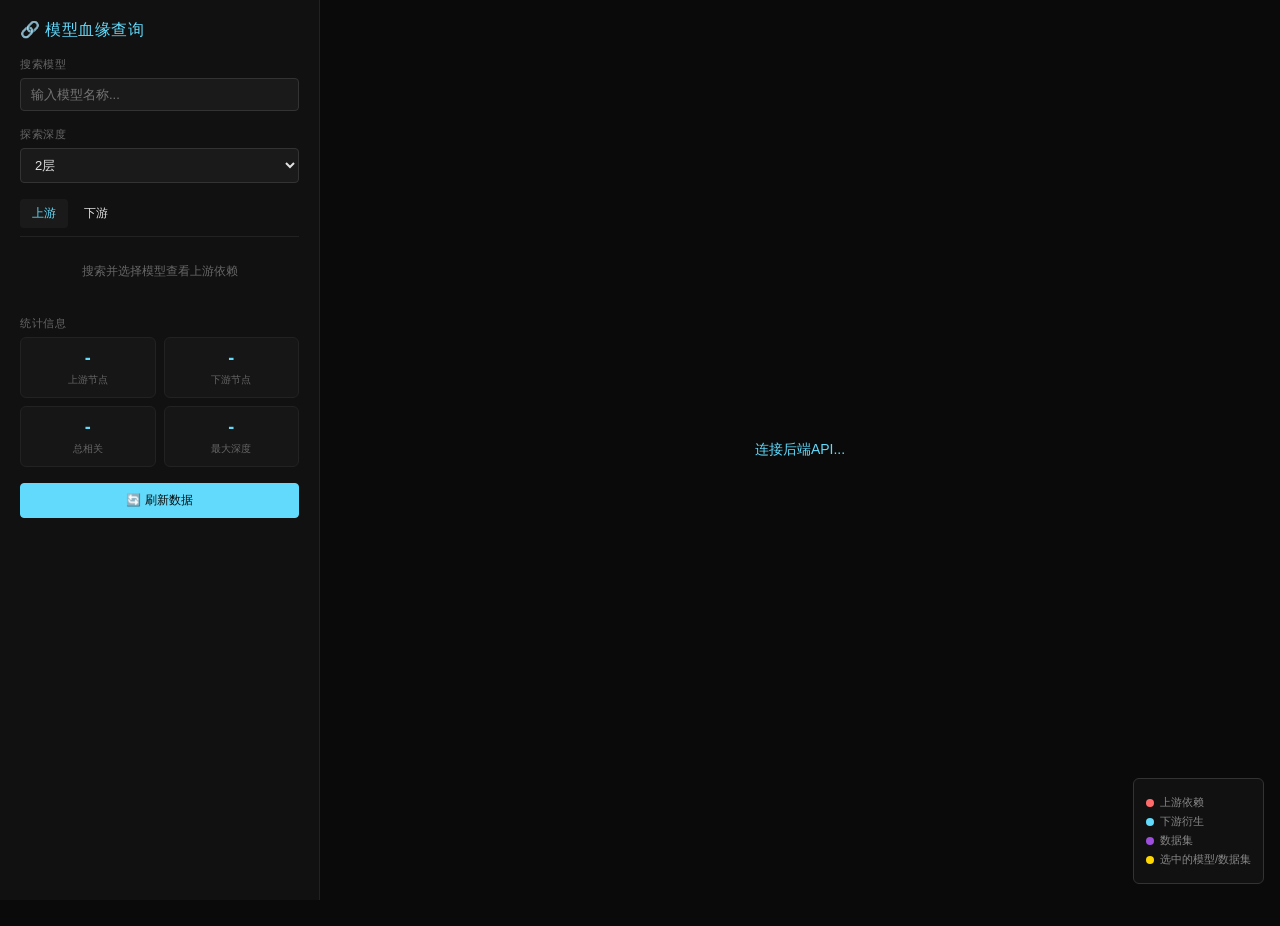
==== commit bd5c33ec: "添加了不同关系显示不同的样式连线" ====
--- a/index.html
+++ b/index.html
@@ -36,11 +36,11 @@
             <div class="section">
                 <label>探索深度</label>
                 <select id="depthSelect">
-                    <option value="1">1层 (直接关系)</option>
-                    <option value="2" selected>2层 (推荐)</option>
-                    <option value="3">3层</option>
-                    <option value="4">4层</option>
-                    <option value="5">5层 (完整)</option>
+                    <option value="1">1层 </option>
+                    <option value="2" selected>2层 </option>
+                    <option value="3">3层 </option>
+                    <option value="4">4层 </option>
+                    <option value="5">5层 </option>
                 </select>
             </div>
 
--- a/static/styles.css
+++ b/static/styles.css
@@ -0,0 +1,401 @@
+* {
+    margin: 0;
+    padding: 0;
+    box-sizing: border-box;
+}
+
+body {
+    font-family: -apple-system, BlinkMacSystemFont, "Segoe UI", Roboto, sans-serif;
+    background: #0a0a0a;
+    color: #e0e0e0;
+    overflow: hidden;
+}
+
+.container {
+    display: flex;
+    height: 100vh;
+}
+
+.sidebar {
+    width: 320px;
+    background: #111;
+    border-right: 1px solid #222;
+    padding: 20px;
+    overflow-y: auto;
+    display: flex;
+    flex-direction: column;
+    gap: 16px;
+}
+
+h1 {
+    font-size: 16px;
+    font-weight: 500;
+    color: #61dafb;
+    letter-spacing: 0.5px;
+}
+
+.section {
+    display: flex;
+    flex-direction: column;
+    gap: 6px;
+}
+
+label {
+    font-size: 11px;
+    color: #666;
+    text-transform: uppercase;
+    letter-spacing: 0.5px;
+}
+
+input,
+select {
+    width: 100%;
+    padding: 8px 10px;
+    background: #1a1a1a;
+    border: 1px solid #333;
+    border-radius: 4px;
+    color: #e0e0e0;
+    font-size: 13px;
+    outline: none;
+}
+
+input:focus,
+select:focus {
+    border-color: #61dafb;
+}
+
+.search-results {
+    max-height: 200px;
+    overflow-y: auto;
+    border: 1px solid #222;
+    border-radius: 4px;
+    background: #0a0a0a;
+    margin-top: 4px;
+}
+
+.search-item {
+    padding: 8px 10px;
+    cursor: pointer;
+    font-size: 12px;
+    border-bottom: 1px solid #1a1a1a;
+    transition: background 0.2s;
+}
+
+.search-item:hover {
+    background: #1a1a1a;
+}
+
+.search-item small {
+    color: #666;
+    display: block;
+    margin-top: 2px;
+}
+
+.btn {
+    padding: 8px;
+    background: transparent;
+    border: 1px solid #333;
+    border-radius: 4px;
+    color: #888;
+    font-size: 12px;
+    cursor: pointer;
+    transition: all 0.2s;
+}
+
+.btn:hover {
+    border-color: #61dafb;
+    color: #61dafb;
+}
+
+.btn-primary {
+    background: #61dafb;
+    border-color: #61dafb;
+    color: #0a0a0a;
+    font-weight: 500;
+}
+
+.btn-primary:hover {
+    background: #4fa8c7;
+}
+
+.tabs {
+    display: flex;
+    gap: 4px;
+    border-bottom: 1px solid #222;
+    padding-bottom: 8px;
+}
+
+.tab {
+    padding: 6px 12px;
+    font-size: 12px;
+    cursor: pointer;
+    border-radius: 4px;
+    transition: all 0.2s;
+}
+
+.tab.active {
+    background: #1a1a1a;
+    color: #61dafb;
+}
+
+.tab:hover:not(.active) {
+    background: #161616;
+}
+
+.panel {
+    display: none;
+    flex-direction: column;
+    gap: 8px;
+    max-height: 300px;
+    overflow-y: auto;
+}
+
+.panel.active {
+    display: flex;
+}
+
+.relation-card {
+    background: #161616;
+    border: 1px solid #222;
+    border-radius: 6px;
+    padding: 10px;
+    cursor: pointer;
+    transition: all 0.2s;
+}
+
+.relation-card:hover {
+    border-color: #61dafb;
+    background: #1a1a1a;
+}
+
+.relation-card .title {
+    font-size: 13px;
+    color: #e0e0e0;
+    margin-bottom: 4px;
+}
+
+.relation-card .meta {
+    font-size: 11px;
+    color: #666;
+}
+
+.relation-card .badge {
+    display: inline-block;
+    padding: 2px 6px;
+    background: #222;
+    border-radius: 3px;
+    font-size: 10px;
+    color: #888;
+    margin-top: 4px;
+}
+
+.stats-grid {
+    display: grid;
+    grid-template-columns: 1fr 1fr;
+    gap: 8px;
+}
+
+.stat-box {
+    background: #161616;
+    border: 1px solid #222;
+    border-radius: 6px;
+    padding: 10px;
+    text-align: center;
+}
+
+.stat-box .value {
+    font-size: 18px;
+    font-weight: 600;
+    color: #61dafb;
+}
+
+.stat-box .label {
+    font-size: 10px;
+    color: #666;
+    margin-top: 4px;
+}
+
+.main {
+    flex: 1;
+    position: relative;
+}
+
+#graph {
+    width: 100%;
+    height: 100%;
+}
+
+.info-bar {
+    position: absolute;
+    top: 16px;
+    left: 16px;
+    background: rgba(17, 17, 17, 0.95);
+    border: 1px solid #333;
+    border-radius: 6px;
+    padding: 12px 16px;
+    display: flex;
+    gap: 24px;
+    backdrop-filter: blur(10px);
+}
+
+.info-item {
+    text-align: center;
+}
+
+.info-item .value {
+    font-size: 18px;
+    font-weight: 600;
+    color: #61dafb;
+}
+
+.info-item .label {
+    font-size: 10px;
+    color: #666;
+    margin-top: 2px;
+}
+
+.tooltip {
+    position: absolute;
+    background: rgba(17, 17, 17, 0.95);
+    border: 1px solid #333;
+    border-radius: 6px;
+    padding: 12px;
+    font-size: 12px;
+    pointer-events: none;
+    opacity: 0;
+    transition: opacity 0.2s;
+    max-width: 240px;
+    z-index: 1000;
+}
+
+.tooltip h4 {
+    color: #61dafb;
+    margin-bottom: 6px;
+}
+
+.tooltip p {
+    color: #666;
+    margin: 3px 0;
+}
+
+.tooltip span {
+    color: #e0e0e0;
+}
+
+.legend {
+    position: absolute;
+    bottom: 16px;
+    right: 16px;
+    background: rgba(17, 17, 17, 0.95);
+    border: 1px solid #333;
+    border-radius: 6px;
+    padding: 12px;
+}
+
+.legend-item {
+    display: flex;
+    align-items: center;
+    gap: 6px;
+    margin: 4px 0;
+    font-size: 11px;
+    color: #888;
+}
+
+.legend-dot {
+    width: 8px;
+    height: 8px;
+    border-radius: 50%;
+}
+
+.node {
+    cursor: pointer;
+    stroke: #0a0a0a;
+    stroke-width: 2;
+}
+
+.node:hover {
+    stroke: #61dafb;
+    stroke-width: 3;
+    filter: drop-shadow(0 0 6px rgba(97, 218, 251, 0.4));
+}
+
+.node.center {
+    stroke: #ffd700;
+}
+
+.link {
+    stroke: #333;
+    stroke-width: 1.5;
+    fill: none;
+}
+
+.node-label {
+    fill: #888;
+    font-size: 10px;
+    pointer-events: none;
+    text-anchor: middle;
+}
+
+.arrow {
+    fill: #333;
+}
+
+.loading {
+    position: absolute;
+    top: 50%;
+    left: 50%;
+    transform: translate(-50%, -50%);
+    color: #61dafb;
+    font-size: 14px;
+}
+
+.error {
+    position: absolute;
+    top: 50%;
+    left: 50%;
+    transform: translate(-50%, -50%);
+    color: #ff6b6b;
+    text-align: center;
+    padding: 20px;
+}
+
+
+/* 全局美化滚动条（极简隐形风） */
+/* 桌面端显示，移动端自动隐藏 */
+@media (min-width: 768px) {
+    ::-webkit-scrollbar {
+        width: 6px;
+        height: 6px;
+    }
+
+    ::-webkit-scrollbar-track {
+        background: transparent;
+    }
+
+    ::-webkit-scrollbar-thumb {
+        background: #ccc;
+        border-radius: 3px;
+    }
+
+    ::-webkit-scrollbar-thumb:hover {
+        background: #aaa;
+    }
+
+    /* Firefox */
+    * {
+        scrollbar-width: thin;
+        scrollbar-color: #ccc transparent;
+    }
+}
+
+/* 移动端完全隐藏滚动条，保留滚动 */
+@media (max-width: 767px) {
+    ::-webkit-scrollbar {
+        display: none;
+    }
+
+    * {
+        -ms-overflow-style: none;
+        scrollbar-width: none;
+    }
+}
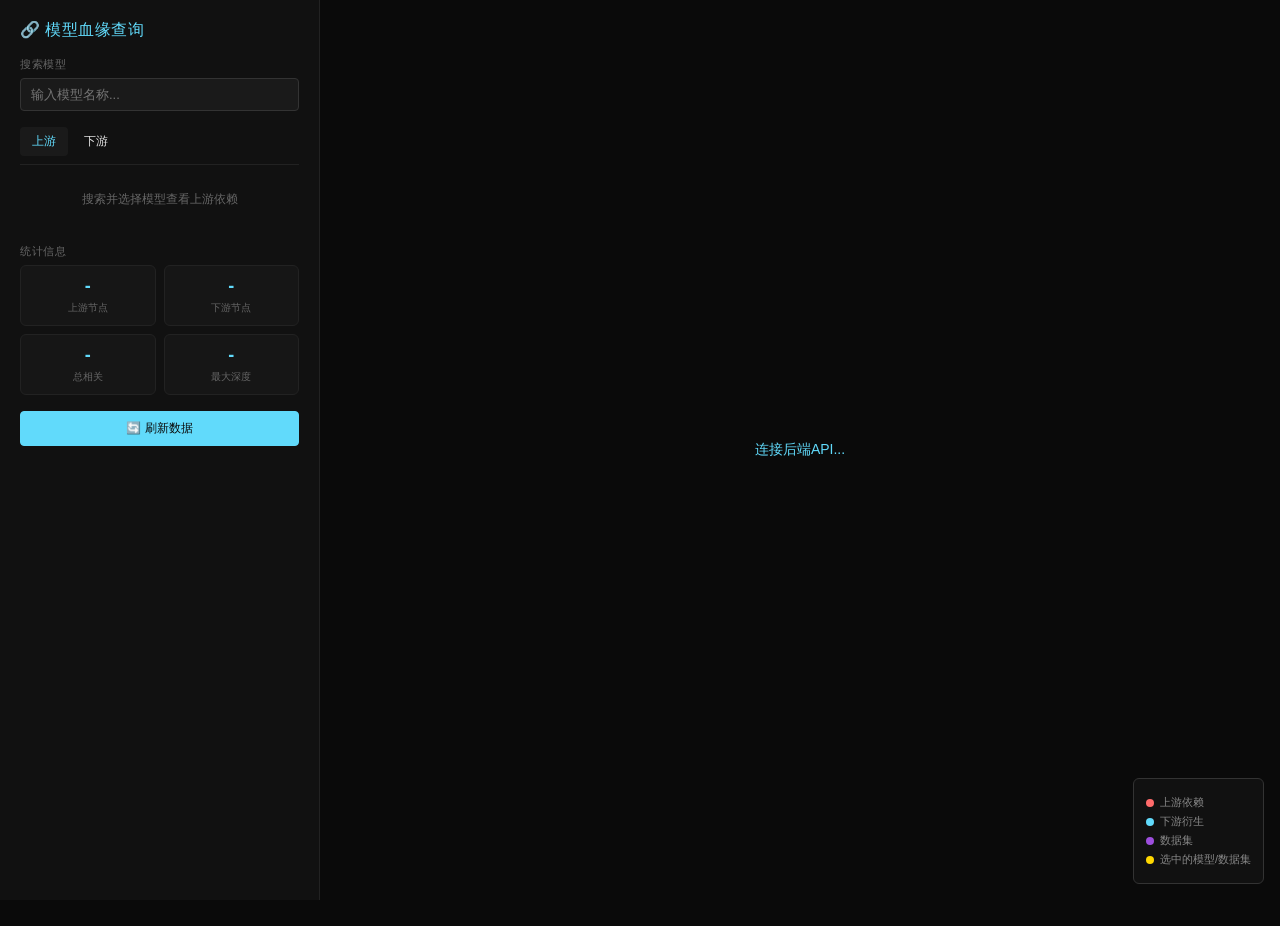
==== commit 04a2e85b: "添加了证书检测" ====
--- a/index.html
+++ b/index.html
@@ -29,20 +29,14 @@
                 <div style="background: #1a1a1a; border: 1px solid #333; border-radius: 4px; padding: 10px;">
                     <div id="currentModelName" style="font-size: 14px; color: #61dafb; margin-bottom: 4px;"></div>
                     <div id="currentModelMeta" style="font-size: 11px; color: #666;"></div>
+                    <div style="margin-top:8px; display:flex; gap:8px; align-items:center;">
+                        <button class="btn" id="licenseBtn" style="font-size:12px;padding:6px 8px;">🔏 证书检测</button>
+                        <div id="licenseResult" style="font-size:12px;color:#ccc;flex:1;" aria-live="polite"></div>
+                    </div>
                 </div>
             </div>
 
-            <!-- 深度控制 -->
-            <div class="section">
-                <label>探索深度</label>
-                <select id="depthSelect">
-                    <option value="1">1层 </option>
-                    <option value="2" selected>2层 </option>
-                    <option value="3">3层 </option>
-                    <option value="4">4层 </option>
-                    <option value="5">5层 </option>
-                </select>
-            </div>
+            <!-- 深度控制 已移除：默认显示最高层 -->
 
             <!-- 关系标签页 -->
             <div class="section">
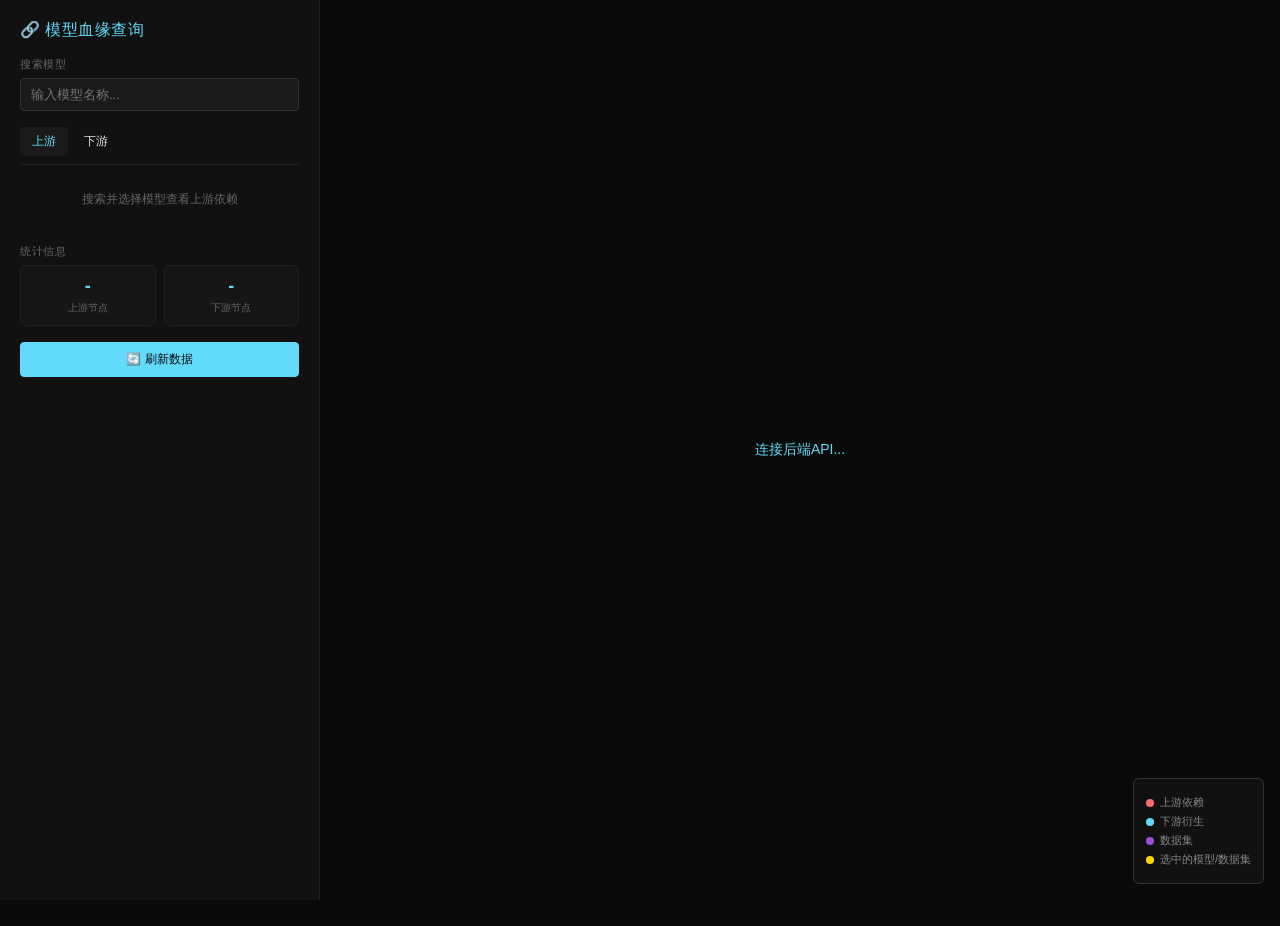
==== commit 218fa806: "删除了两个统计栏和深度控制" ====
--- a/index.html
+++ b/index.html
@@ -70,14 +70,8 @@
                         <div class="value" id="statDescendants">-</div>
                         <div class="label">下游节点</div>
                     </div>
-                    <div class="stat-box">
-                        <div class="value" id="statTotal">-</div>
-                        <div class="label">总相关</div>
-                    </div>
-                    <div class="stat-box">
-                        <div class="value" id="statDepth">-</div>
-                        <div class="label">最大深度</div>
-                    </div>
+                    <!-- 总相关统计已移除 -->
+                    <!-- 最大深度统计已移除 -->
                 </div>
             </div>
 
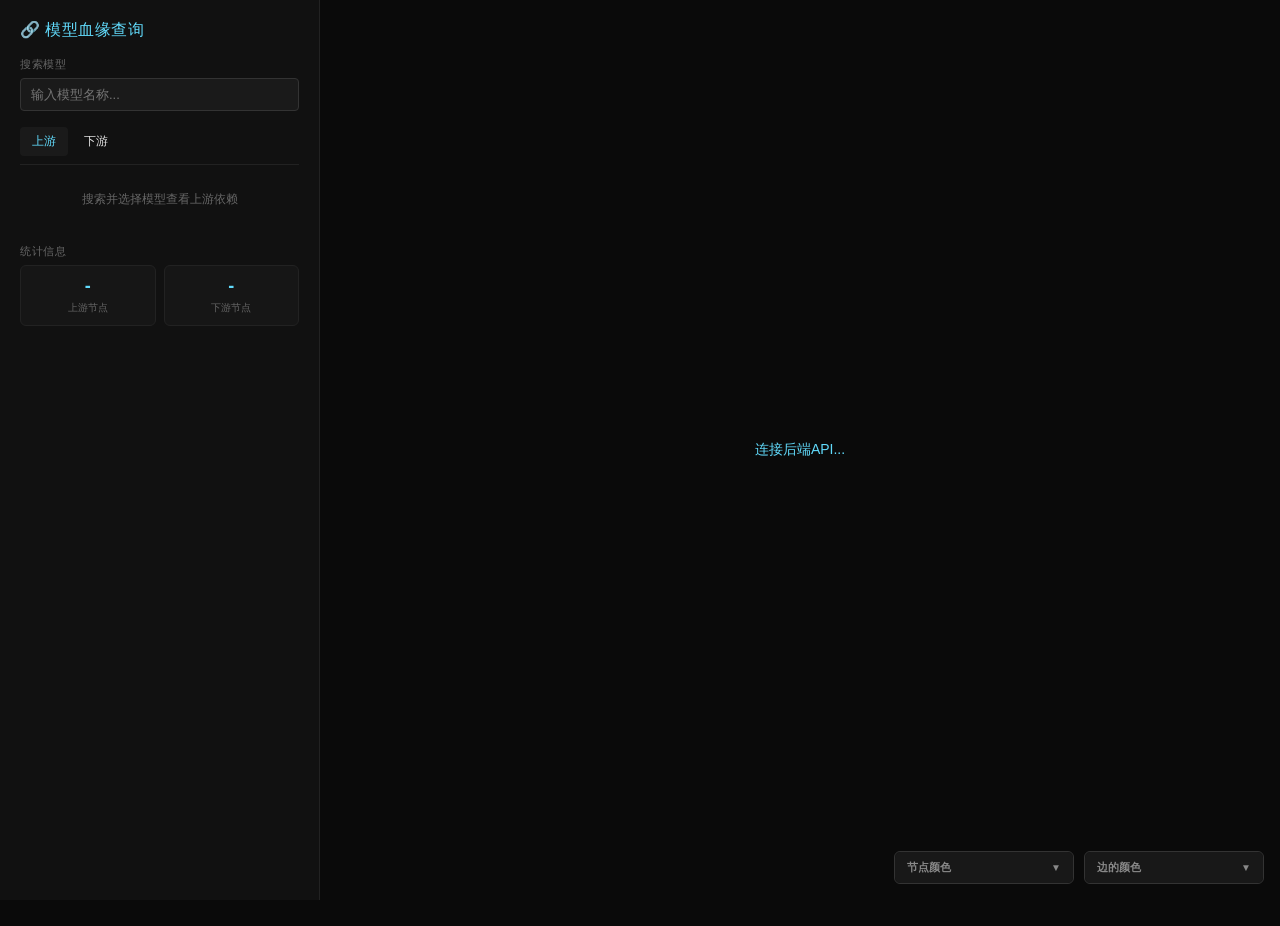
==== commit 60f37afa: "更新证书检测" ====
--- a/index.html
+++ b/index.html
@@ -31,8 +31,10 @@
                     <div id="currentModelMeta" style="font-size: 11px; color: #666;"></div>
                     <div style="margin-top:8px; display:flex; gap:8px; align-items:center;">
                         <button class="btn" id="licenseBtn" style="font-size:12px;padding:6px 8px;">🔏 证书检测</button>
-                        <div id="licenseResult" style="font-size:12px;color:#ccc;flex:1;" aria-live="polite"></div>
+                        <button class="btn" id="riskBtn" style="font-size:12px;padding:6px 8px;">🛡️ 安全检测</button>
                     </div>
+                    <div id="licenseResult" style="margin-top:8px; font-size:12px;color:#ccc;" aria-live="polite"></div>
+                    <div id="riskResult" style="margin-top:8px; font-size:12px;color:#ccc;" aria-live="polite"></div>
                 </div>
             </div>
 
@@ -75,7 +77,7 @@
                 </div>
             </div>
 
-            <button class="btn btn-primary" id="refreshBtn">🔄 刷新数据</button>
+
         </div>
 
         <!-- 主画布 -->
@@ -99,22 +101,42 @@
                 <div class="loading">连接后端API...</div>
             </div>
 
-            <div class="legend">
-                <div class="legend-item">
-                    <div class="legend-dot" style="background: #ff6b6b;"></div>
-                    <span>上游依赖</span>
+            <div class="legend-container">
+                <!-- 节点颜色说明 -->
+                <div class="legend-section">
+                    <div class="legend-header" onclick="toggleLegend('node-legend')">
+                        <span>节点颜色</span>
+                        <span class="toggle-icon">▼</span>
+                    </div>
+                    <div class="legend-content" id="node-legend" style="display: none;">
+                        <div class="legend-item">
+                            <div class="legend-dot" style="background: #ff8a80;"></div>
+                            <span>上游依赖</span>
+                        </div>
+                        <div class="legend-item">
+                            <div class="legend-dot" style="background: #81d4fa;"></div>
+                            <span>下游衍生</span>
+                        </div>
+                        <div class="legend-item">
+                            <div class="legend-dot" style="background: #ba68c8;"></div>
+                            <span>数据集</span>
+                        </div>
+                        <div class="legend-item">
+                            <div class="legend-dot" style="background: #ffeb3b;"></div>
+                            <span>选中的模型/数据集</span>
+                        </div>
+                    </div>
                 </div>
-                <div class="legend-item">
-                    <div class="legend-dot" style="background: #61dafb;"></div>
-                    <span>下游衍生</span>
-                </div>
-                <div class="legend-item">
-                    <div class="legend-dot" style="background: #9d4edd;"></div>
-                    <span>数据集</span>
-                </div>
-                <div class="legend-item">
-                    <div class="legend-dot" style="background: #ffd700;"></div>
-                    <span>选中的模型/数据集</span>
+                
+                <!-- 边的颜色说明 -->
+                <div class="legend-section">
+                    <div class="legend-header" onclick="toggleLegend('edge-legend')">
+                        <span>边的颜色</span>
+                        <span class="toggle-icon">▼</span>
+                    </div>
+                    <div class="legend-content" id="edge-legend" style="display: none;">
+                        <!-- 边的颜色说明将由JavaScript动态生成 -->
+                    </div>
                 </div>
             </div>
 
--- a/static/styles.css
+++ b/static/styles.css
@@ -282,14 +282,65 @@
     color: #e0e0e0;
 }
 
-.legend {
+.legend-container {
     position: absolute;
     bottom: 16px;
     right: 16px;
+    z-index: 1000;
+    display: flex;
+    flex-direction: row;
+    gap: 10px;
+    min-width: 370px;
+}
+
+.legend-section {
     background: rgba(17, 17, 17, 0.95);
     border: 1px solid #333;
     border-radius: 6px;
+    overflow: visible;
+    width: 180px;
+    position: relative;
+}
+
+.legend-header {
+    padding: 8px 12px;
+    background: rgba(25, 25, 25, 0.95);
+    cursor: pointer;
+    display: flex;
+    justify-content: space-between;
+    align-items: center;
+    font-weight: bold;
+    color: #888;
+    font-size: 11px;
+    border-radius: 6px;
+    z-index: 10;
+    position: relative;
+}
+
+.legend-header:hover {
+    background: rgba(35, 35, 35, 0.95);
+}
+
+.toggle-icon {
+    font-size: 10px;
+    color: #888;
+    transition: transform 0.3s ease;
+}
+
+.legend-content {
     padding: 12px;
+    color: #888;
+    font-size: 11px;
+    background: rgba(17, 17, 17, 0.95);
+    border: 1px solid #333;
+    border-bottom: none;
+    border-radius: 6px 6px 0 0;
+    position: absolute;
+    bottom: 100%;
+    left: -1px;
+    right: -1px;
+    z-index: 5;
+    box-shadow: 0 -2px 10px rgba(0, 0, 0, 0.5);
 }
 
 .legend-item {
@@ -297,8 +348,6 @@
     align-items: center;
     gap: 6px;
     margin: 4px 0;
-    font-size: 11px;
-    color: #888;
 }
 
 .legend-dot {
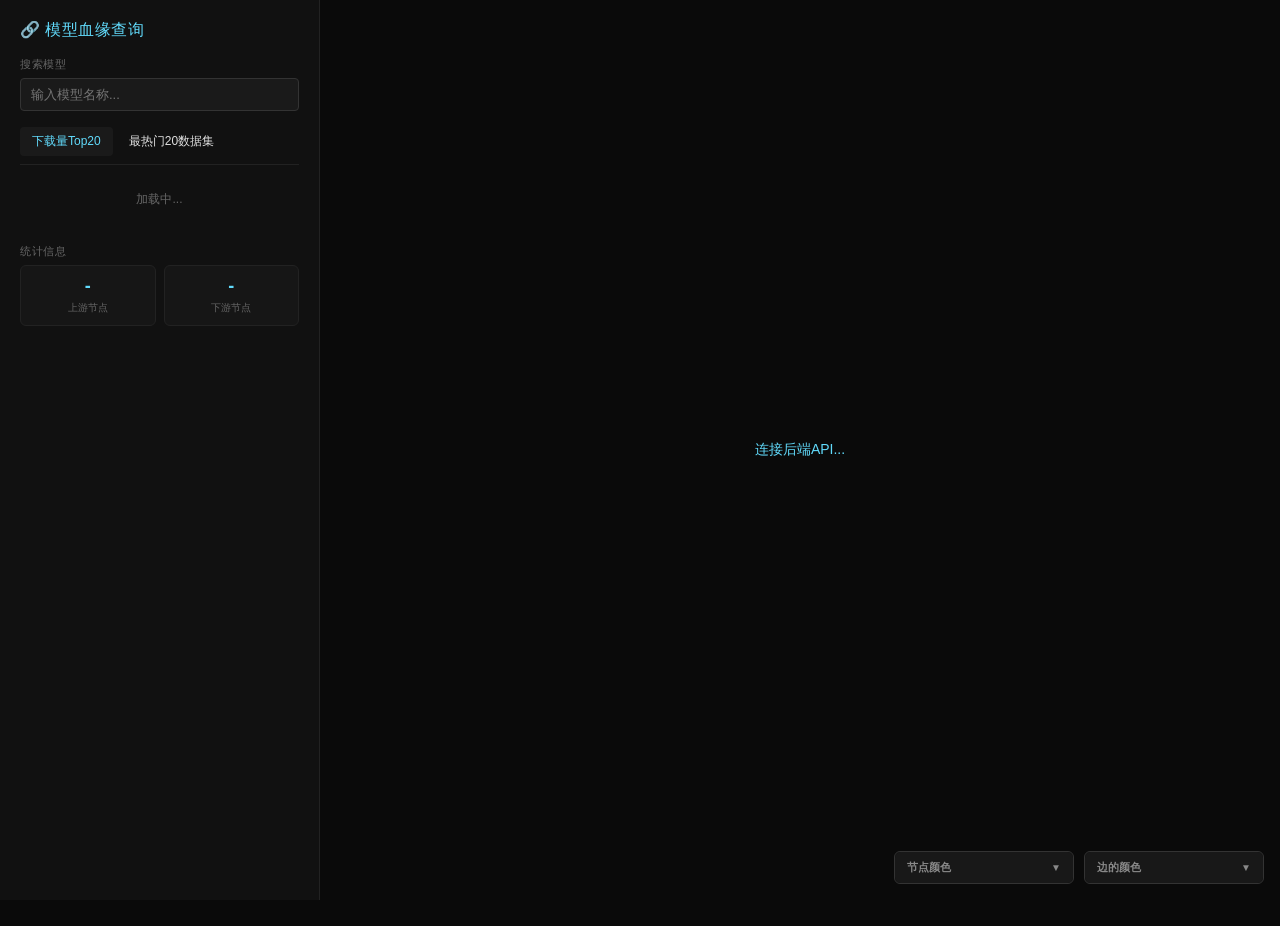
==== commit f6c1aeb8: "做了一些修改" ====
--- a/index.html
+++ b/index.html
@@ -32,6 +32,12 @@
                     <div style="margin-top:8px; display:flex; gap:8px; align-items:center;">
                         <button class="btn" id="licenseBtn" style="font-size:12px;padding:6px 8px;">🔏 证书检测</button>
                         <button class="btn" id="riskBtn" style="font-size:12px;padding:6px 8px;">🛡️ 安全检测</button>
+                        <select id="exportType" style="font-size:12px;padding:6px 8px; background:#1a1a1a; color:#ccc; border:1px solid #333; border-radius:4px;">
+                            <option value="json">JSON</option>
+                            <option value="png">图片 (PNG)</option>
+                            <option value="svg">矢量图 (SVG)</option>
+                        </select>
+                        <button class="btn" id="exportBtn" style="font-size:12px;padding:6px 8px;">📤 导出</button>
                     </div>
                     <div id="licenseResult" style="margin-top:8px; font-size:12px;color:#ccc;" aria-live="polite"></div>
                     <div id="riskResult" style="margin-top:8px; font-size:12px;color:#ccc;" aria-live="polite"></div>
@@ -40,22 +46,22 @@
 
             <!-- 深度控制 已移除：默认显示最高层 -->
 
-            <!-- 关系标签页 -->
+            <!-- 热门模型 -->
             <div class="section">
                 <div class="tabs">
-                    <div class="tab active" data-tab="parents">上游</div>
-                    <div class="tab" data-tab="children">下游</div>
+                    <div class="tab active" data-tab="top-downloads">下载量Top20</div>
+                    <div class="tab" data-tab="top-datasets">最热门20数据集</div>
                 </div>
 
-                <div class="panel active" id="parentsPanel">
-                    <div style="color: #666; font-size: 12px; text-align: center; padding: 20px;">
-                        搜索并选择模型查看上游依赖
+                <div class="panel active" id="top-downloadsPanel">
+                    <div style="color: #666; font-size: 12px; text-align: center; padding: 20px;" id="topDownloadsLoading">
+                        加载中...
                     </div>
                 </div>
 
-                <div class="panel" id="childrenPanel">
-                    <div style="color: #666; font-size: 12px; text-align: center; padding: 20px;">
-                        搜索并选择模型查看下游衍生
+                <div class="panel" id="top-datasetsPanel">
+                    <div style="color: #666; font-size: 12px; text-align: center; padding: 20px;" id="topDatasetsLoading">
+                        加载中...
                     </div>
                 </div>
             </div>
